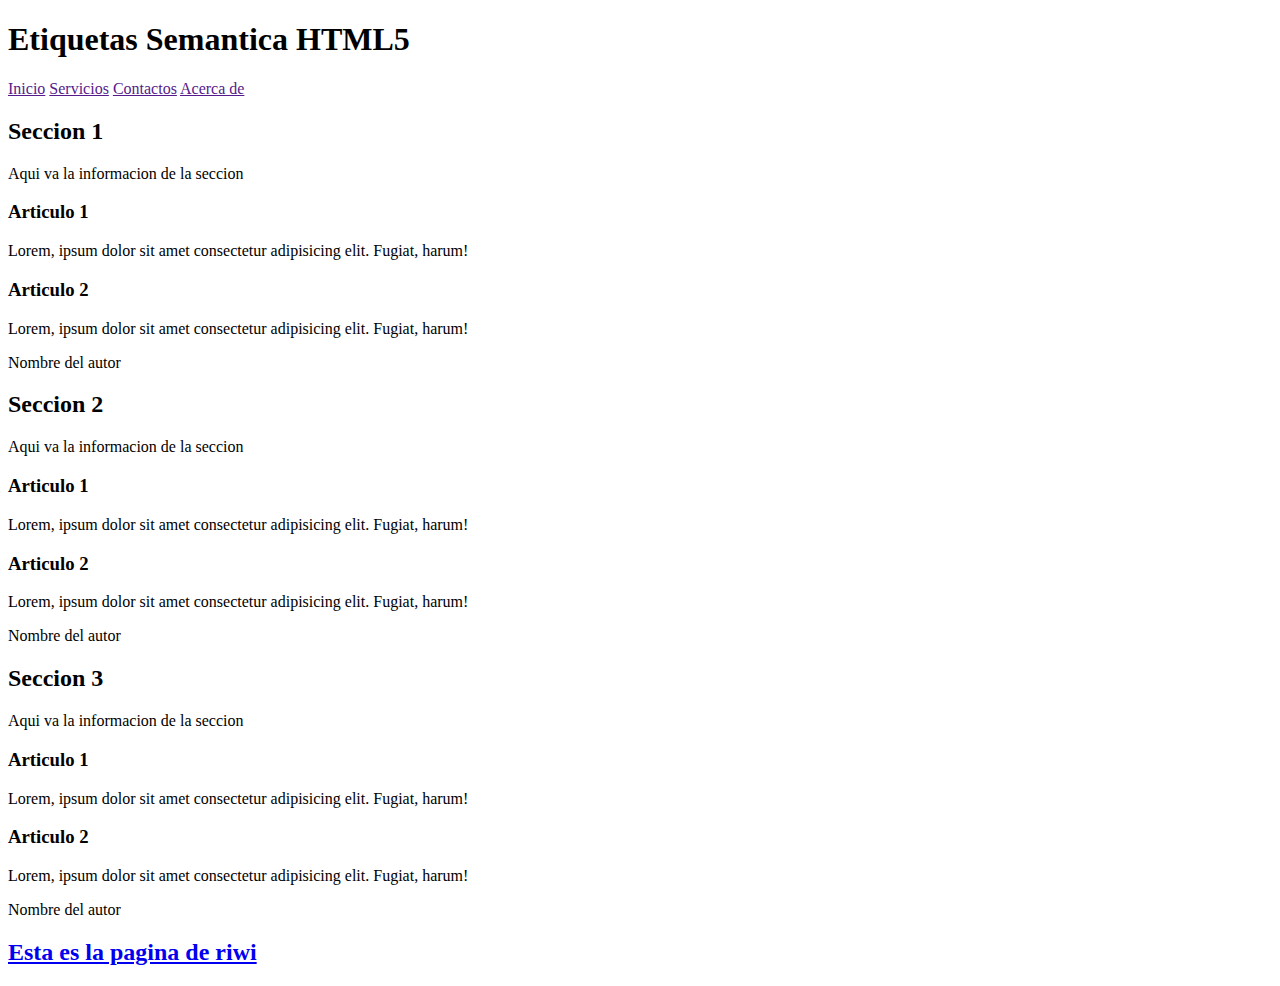
==== index.html @ 5b068887 "semantica" ====
<!DOCTYPE html>
<html lang="en">
<head>
    <meta charset="UTF-8">
    <meta name="viewport" content="width=device-width, initial-scale=1.0">
    <link rel="stylesheet" href="/Ejclase/ej1/css/estilos.css">

    <title>Ej 1</title>
</head>
<body>
    <!--dentro de la seccion 3 poner otros articulos y con autor-->
<body>
    
    <header>
        <h1>Etiquetas Semantica HTML5</h1>
    </header>

    <nav>
        <a href="">Inicio</a>
        <a href="">Servicios</a>
        <a href="">Contactos</a>
        <a href="">Acerca de</a>
    </nav>

    <section class="section">
        <h2>Seccion 1</h2>
        <p>Aqui va la informacion de la seccion</p>

        <article>
            <h3>Articulo 1</h3>
            <p>Lorem, ipsum dolor sit amet consectetur adipisicing elit. Fugiat, harum!</p>
        </article>

        <article>
            <h3>Articulo 2</h3>
            <p>Lorem, ipsum dolor sit amet consectetur adipisicing elit. Fugiat, harum!</p>
        </article>

        <aside>
            <p>Nombre del autor</p>
        </aside>
    </section>


    <section class="section2">
        <h2>Seccion 2</h2>
        <p>Aqui va la informacion de la seccion</p>

        <article>
            <h3>Articulo 1</h3>
            <p>Lorem, ipsum dolor sit amet consectetur adipisicing elit. Fugiat, harum!</p>
        </article>

        <article>
            <h3>Articulo 2</h3>
            <p>Lorem, ipsum dolor sit amet consectetur adipisicing elit. Fugiat, harum!</p>
        </article>

        <aside>
            <p>Nombre del autor</p>
        </aside>
    </section>

    <section class="section3">
        <h2>Seccion 3</h2>
        <p>Aqui va la informacion de la seccion</p>

        <article>
            <h3>Articulo 1</h3>
            <p>Lorem, ipsum dolor sit amet consectetur adipisicing elit. Fugiat, harum!</p>
        </article>

        <article>
            <h3>Articulo 2</h3>
            <p>Lorem, ipsum dolor sit amet consectetur adipisicing elit. Fugiat, harum!</p>
        </article>

        <aside>
            <p>Nombre del autor</p>
        </aside>
    </section>


    <footer>
        
        <h2><a href="http://www.riwi.io">Esta es la pagina de riwi</a></h2>
    </footer>

</body>

</html>
</body>
</html>
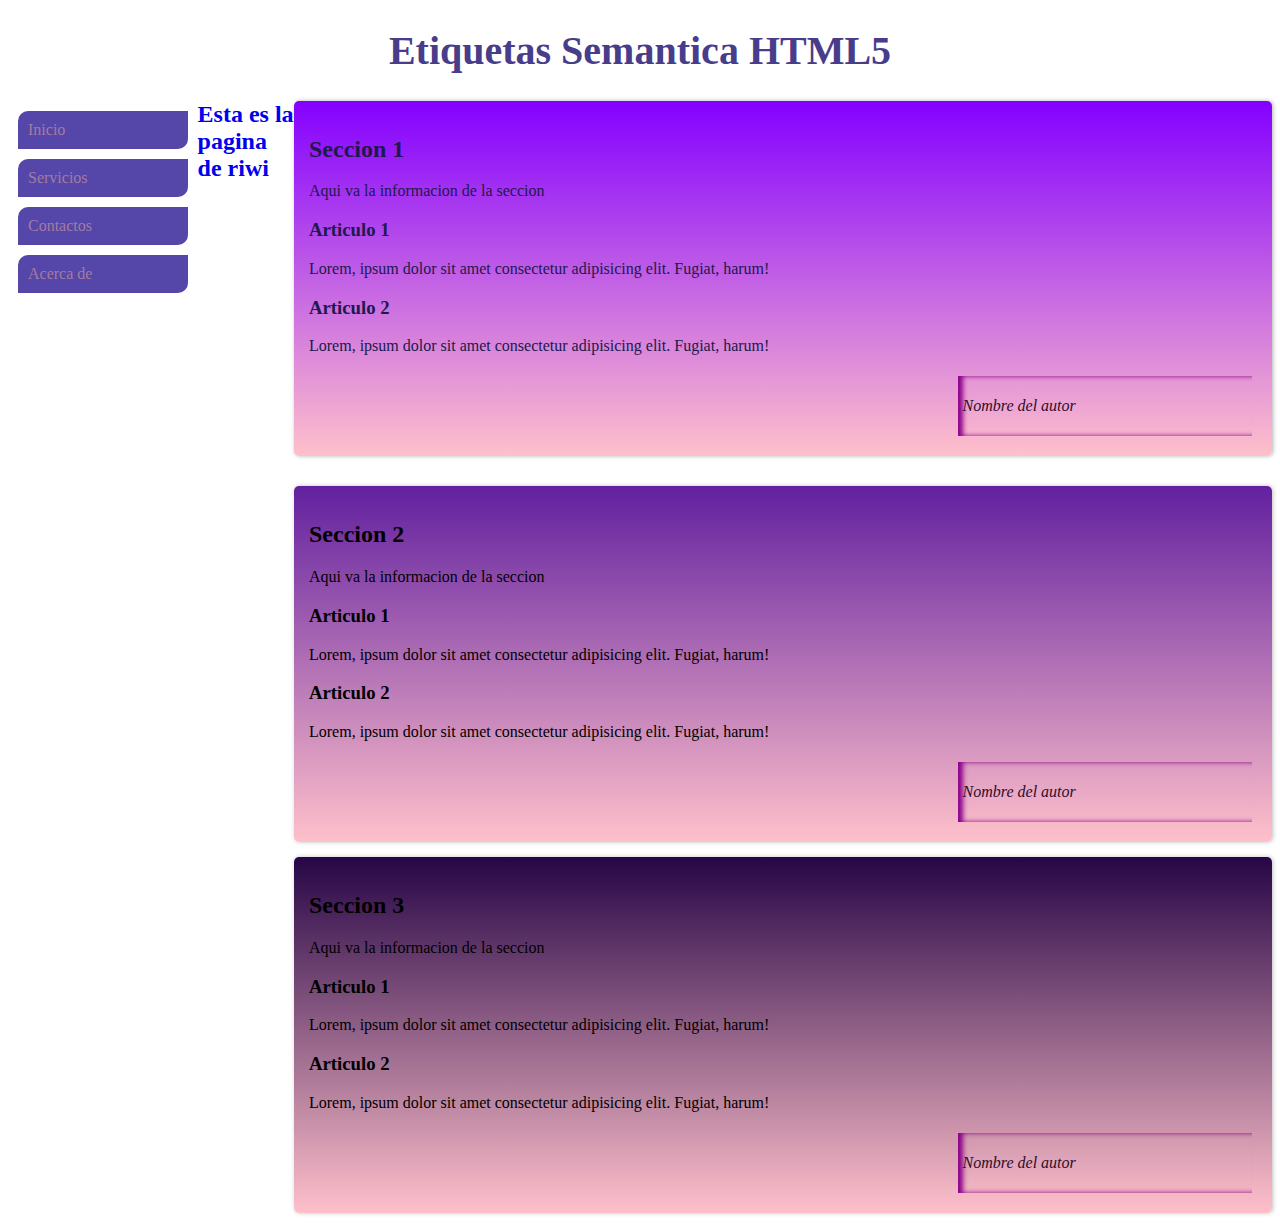
==== commit 276e3ca3: "Update index.html" ====
--- a/index.html
+++ b/index.html
@@ -3,7 +3,7 @@
 <head>
     <meta charset="UTF-8">
     <meta name="viewport" content="width=device-width, initial-scale=1.0">
-    <link rel="stylesheet" href="/Ejclase/ej1/css/estilos.css">
+    <link rel="stylesheet" href="estilos.css">
 
     <title>Ej 1</title>
 </head>
@@ -90,4 +90,4 @@
 
 </html>
 </body>
-</html>+</html>
--- a/estilos.css
+++ b/estilos.css
@@ -0,0 +1,71 @@
+
+
+header{
+    color: darkslateblue;
+    text-align: center;
+    font-size: 20px;
+}
+
+nav{
+    width: 15%;
+    float: left;
+    
+}
+
+nav a{
+    background-color: rgb(84, 71, 169);
+    border-radius: 10px 0 10px 0;
+    color: rgb(164, 122, 164);
+    margin: 10px;
+    padding: 10px;
+    text-decoration: none;
+    display: block;
+}
+
+.section{
+    background: linear-gradient(rgb(132, 0, 255), pink);
+    float: right;
+    width: 75%;
+    color: rgb(32, 25, 77);
+    border-radius: 5px;
+    box-shadow: 1px 0 4px rgba(0, 0, 0, 0.3);/*sombra de cada e contenido*/
+    margin-bottom: 30px;/*separar*/
+    padding: 15px;/*separa tdo dentro del contenedor(letras o lo q sea)*/
+}
+
+.section2{
+    background: linear-gradient(rgb(98, 32, 159), pink);
+    float: right;
+    width: 75%;
+    color: rgb(0, 0, 0);
+    border-radius: 5px;
+    box-shadow: 1px 0 4px rgba(45, 48, 39, 0.3);/*sombra de cada e contenido*/
+    margin-bottom: 15px;/*separar*/
+    padding: 15px;/*separa tdo dentro del contenedor(letras o lo q sea)*/
+}
+
+.section3{
+    background: linear-gradient(rgb(39, 6, 70), pink);
+    float: right;
+    width: 75%;
+    color: rgb(0, 0, 0);
+    border-radius: 5px;
+    box-shadow: 1px 0 4px rgba(45, 48, 39, 0.3);/*sombra de cada e contenido*/
+    margin-bottom: 15px;/*separar*/
+    padding: 15px;/*separa tdo dentro del contenedor(letras o lo q sea)*/
+}
+
+aside{
+    float: right;
+    width: 30%;
+    padding: 5px;
+    margin: 5px;
+    font-style: italic;
+    color: rgb(45, 13, 45);
+    box-shadow: inset 5px 0 5px darkmagenta;/*la sombra sea hacia adentro*/
+}
+
+footer a{
+    text-decoration: none;
+    align-items: flex-end;
+}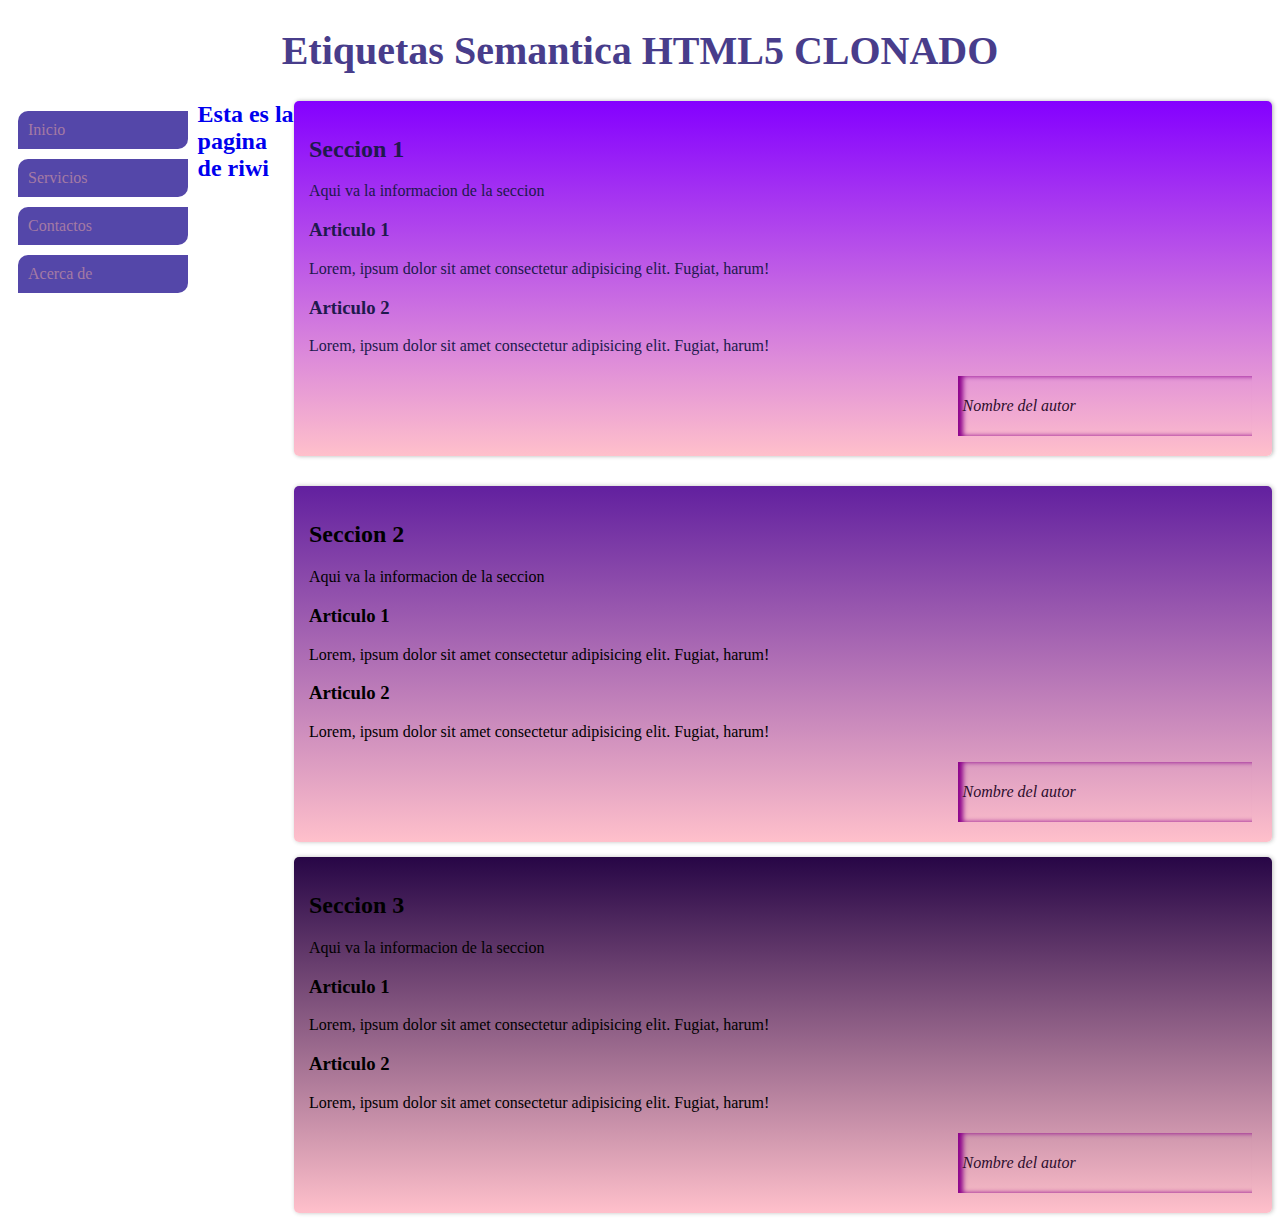
==== commit 8a55c80f: "cambios realizados" ====
--- a/index.html
+++ b/index.html
@@ -9,10 +9,10 @@
 </head>
 <body>
     <!--dentro de la seccion 3 poner otros articulos y con autor-->
-<body>
+
     
     <header>
-        <h1>Etiquetas Semantica HTML5</h1>
+        <h1>Etiquetas Semantica HTML5 CLONADO</h1>
     </header>
 
     <nav>
@@ -89,5 +89,3 @@
 </body>
 
 </html>
-</body>
-</html>
